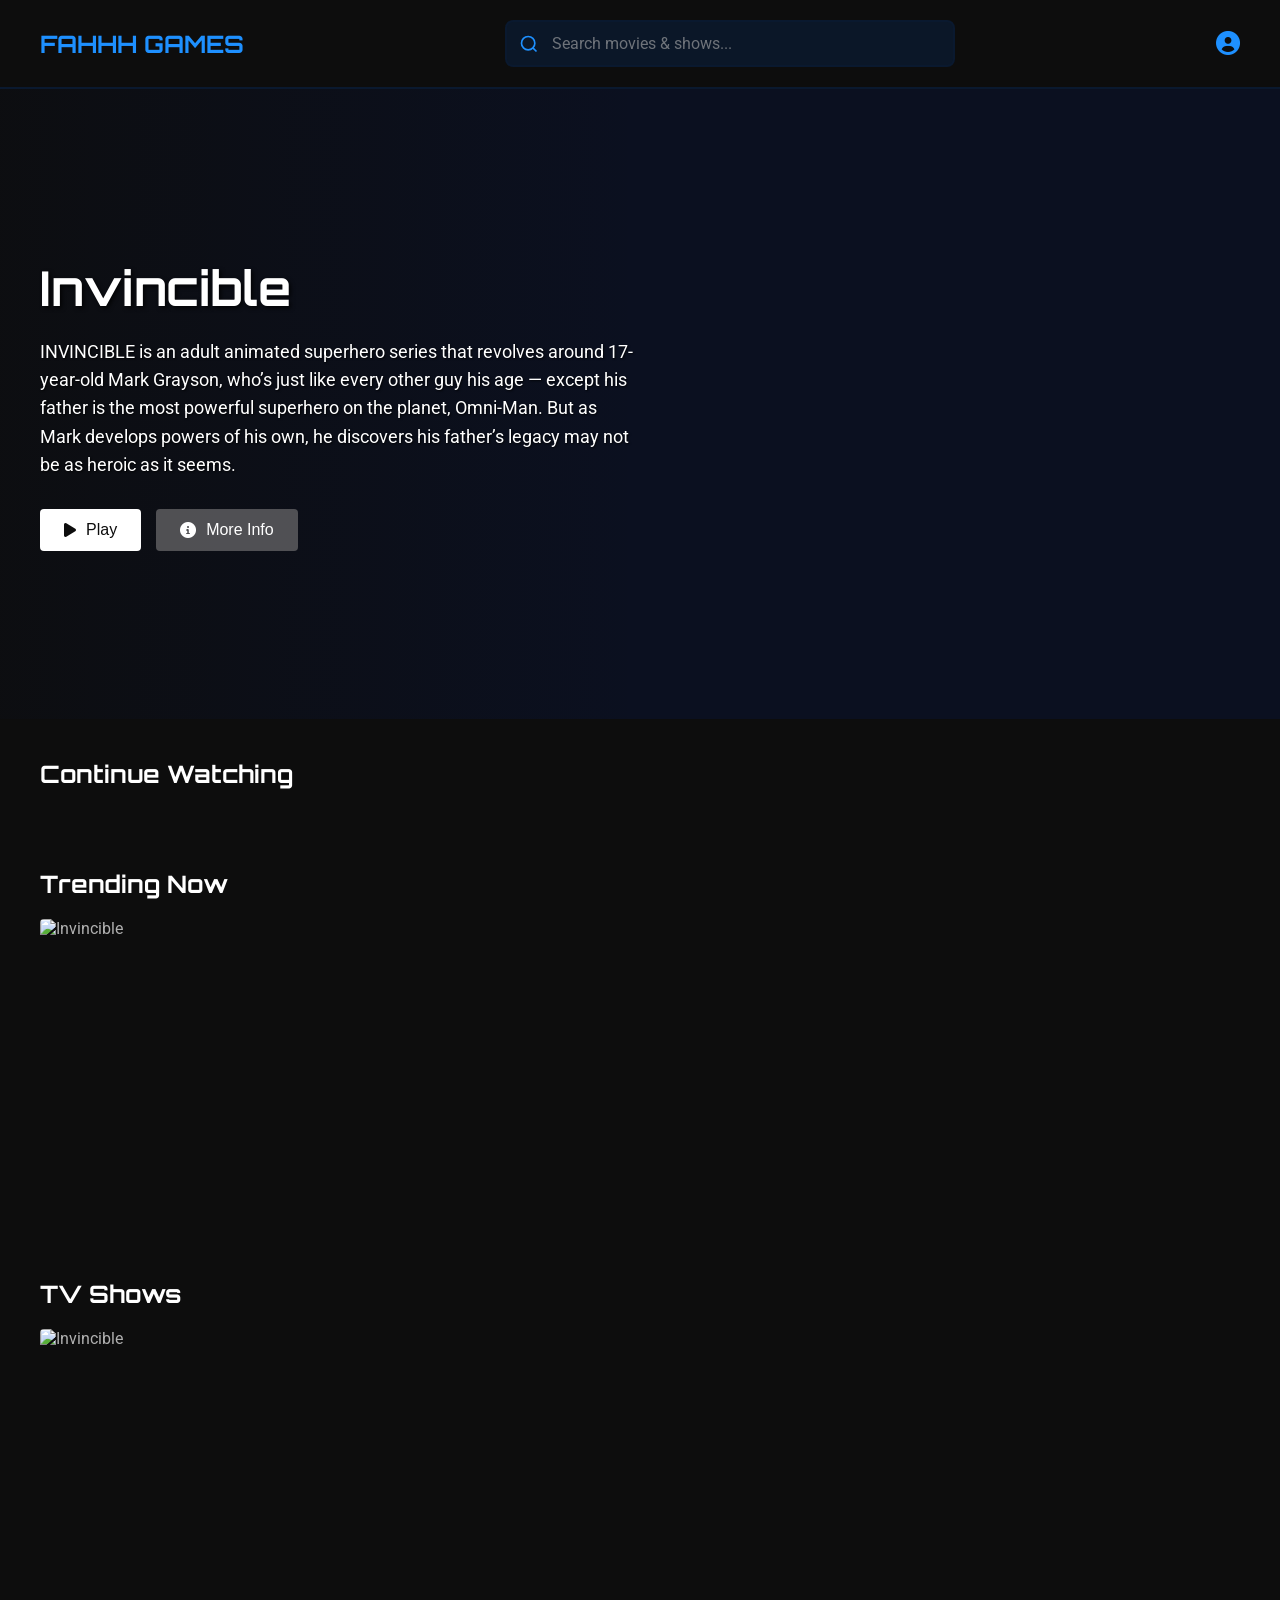
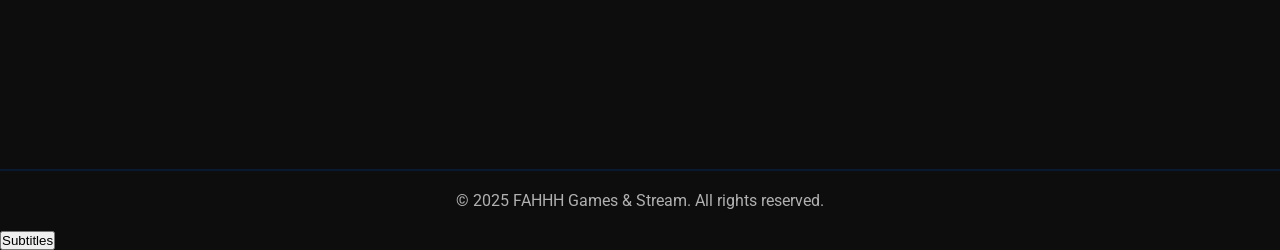
==== stream/index.html @ 6f491cc5 "Add files via upload" ====
<!DOCTYPE html>
<html lang="en">
<head>
    <meta charset="UTF-8">
    <meta name="viewport" content="width=device-width, initial-scale=1.0">
    <title>FAHHH Stream - Movies & TV Shows</title>
    <link rel="stylesheet" href="../style.css">
    <link rel="stylesheet" href="stream.css">
    <link href="https://fonts.googleapis.com/css2?family=Orbitron:wght@400;700&family=Roboto:wght@400;700&display=swap" rel="stylesheet">
    <link href="https://fonts.googleapis.com/css2?family=Inter:wght@400;600;700&family=Montserrat:wght@400;600;700&display=swap" rel="stylesheet">
    <link rel="stylesheet" href="https://cdnjs.cloudflare.com/ajax/libs/font-awesome/6.0.0/css/all.min.css">
</head>
<body>
    <!-- Season/Episode Selector Modal -->
    <div id="season-selector-modal" class="modal-overlay">
        <div class="modal-content">
            <div class="modal-header">
                <h2 id="modal-show-title"></h2>
                <button class="close-modal-btn" id="close-modal">
                    <i class="fas fa-times"></i>
                </button>
            </div>
            <div class="season-list" id="season-list">
                <!-- Seasons will be populated here -->
            </div>
            <div class="episode-list" id="episode-list">
                <!-- Episodes will be populated here -->
            </div>
        </div>
    </div>
    <div id="video-player-overlay" class="video-overlay">
        <div class="video-player-container">
            <div class="video-player-header">
                <button class="close-player-btn" id="close-player">
                    <i class="fas fa-times"></i>
                </button>
                <div class="player-info">
                    <h2 id="player-title"></h2>
                    <span id="player-episode"></span>
                </div>
            </div>
            <div class="video-wrapper">
                <video id="main-video" preload="metadata">
                    <track id="subtitle-track" kind="subtitles" srclang="en" label="English">
                    Your browser does not support the video tag.
                </video>
                <div class="subtitle-overlay hidden" id="subtitle-overlay" aria-hidden="true"></div>
                <div class="video-loading-overlay" id="video-loading-overlay" aria-hidden="true">
                    <div class="video-loading-spinner"></div>
                    <span class="video-loading-label">Loading...</span>
                </div>
            </div>
            <div class="video-controls">
                <div class="progress-container">
                    <div class="progress-bar">
                        <div class="progress-fill" id="progress-fill"></div>
                        <div class="progress-thumb" id="progress-thumb"></div>
                    </div>
                    <div class="progress-preview" id="progress-preview">0:00</div>
                    <div class="progress-time">
                        <span id="current-time">0:00</span>
                        <span id="duration">0:00</span>
                    </div>
                </div>
                <div class="control-buttons">
                    <button id="skip-back-btn" class="control-btn" title="Rewind 10s">
                        <i class="fas fa-backward"></i>
                        <span class="skip-label">10</span>
                    </button>
                    <button id="play-pause-btn" class="control-btn">
                        <i class="fas fa-play"></i>
                    </button>
                    <button id="skip-forward-btn" class="control-btn" title="Forward 10s">
                        <i class="fas fa-forward"></i>
                        <span class="skip-label">10</span>
                    </button>
                    <button id="volume-btn" class="control-btn">
                        <i class="fas fa-volume-up"></i>
                    </button>
                    <div class="volume-slider-container">
                        <input type="range" id="volume-slider" min="0" max="1" step="0.1" value="1">
                    </div>
                    <div class="spacer"></div>
                    <button id="fullscreen-btn" class="control-btn" title="Fullscreen">
                        <i class="fas fa-expand"></i>
                    </button>
                    <button id="episodes-btn" class="control-btn" title="Episodes">
                        <i class="fas fa-list-ul"></i>
                    </button>
                    <button id="subtitles-btn" class="control-btn">
                        <i class="fas fa-closed-captioning"></i>
                    </button>
                </div>
            </div>
        </div>
    </div>

    <!-- Header -->
    <header class="header">
        <div class="logo">
            <a href="../index.html">FAHHH Games</a>
        </div>
        <div class="search-container">
            <div class="search-wrapper">
                <svg class="search-icon" xmlns="http://www.w3.org/2000/svg" viewBox="0 0 24 24" fill="none" stroke="currentColor" stroke-width="2">
                    <circle cx="11" cy="11" r="8"></circle>
                    <path d="m21 21-4.35-4.35"></path>
                </svg>
                <input type="text" id="search-input" class="search-bar" placeholder="Search movies & shows...">
            </div>
        </div>
        <div class="user-profile">
            <i class="fas fa-user-circle"></i>
        </div>
    </header>

    <!-- Hero Section -->
    <section class="hero-section">
        <div class="hero-content">
            <div class="hero-info">
                <h1 class="hero-title">Invincible</h1>
                <p class="hero-description">INVINCIBLE is an adult animated superhero series that revolves around 17-year-old Mark Grayson, who’s just like every other guy his age — except his father is the most powerful superhero on the planet, Omni-Man. But as Mark develops powers of his own, he discovers his father’s legacy may not be as heroic as it seems.</p>
                <div class="hero-buttons">
                    <button class="play-btn" data-show="invincible" data-season="1" data-episode="1">
                        <i class="fas fa-play"></i> Play
                    </button>
                    <button class="info-btn">
                        <i class="fas fa-info-circle"></i> More Info
                    </button>
                </div>
            </div>
        </div>
        <div class="hero-gradient"></div>
    </section>

    <!-- Content Rows -->
    <main class="content-rows">
        <!-- Continue Watching -->
        <section class="content-row">
            <h2 class="row-title">Continue Watching</h2>
            <div class="row-slider">
                <div class="slider-container" id="continue-watching">
                    <!-- Continue watching items will be populated by JavaScript -->
                </div>
            </div>
        </section>

        <!-- Trending Now -->
        <section class="content-row">
            <h2 class="row-title">Trending Now</h2>
            <div class="row-slider">
                <div class="slider-container" id="trending-now">
                    <!-- Trending items will be populated by JavaScript -->
                </div>
            </div>
        </section>

        <!-- TV Shows -->
        <section class="content-row">
            <h2 class="row-title">TV Shows</h2>
            <div class="row-slider">
                <div class="slider-container" id="tv-shows">
                    <div class="content-item" data-show="invincible">
                        <img src="posters/invincible.jpg" alt="Invincible" class="content-poster">
                        <div class="content-overlay">
                            <h3>Invincible</h3>
                            <p>2021 • Superhero • 2 Seasons</p>
                        </div>
                    </div>
                </div>
            </div>
        </section>

    </main>

    <!-- Footer -->
    <footer class="footer">
        <p>&copy; 2025 FAHHH Games & Stream. All rights reserved.</p>
    </footer>

    <!-- Scripts -->
    <script src="stream.js"></script>
</body>
<script src="subtitle-settings.js"></script>
</html>
</html>
---- style.css ----
:root {
  --black: #0D0D0D;
  --light-blue: #1E90FF;
  --white: #FFFFFF;
  --light-gray: #B0B0B0;
  --dark-blue: #0A192F;
}

* {
  margin: 0;
  padding: 0;
  box-sizing: border-box;
}

body {
  font-family: 'Roboto', sans-serif;
  background-color: var(--black);
  color: var(--light-gray);
}

/* Header */
.header {
  display: flex;
  justify-content: space-between;
  align-items: center;
  padding: 20px 40px;
  background-color: var(--black);
  border-bottom: 2px solid var(--dark-blue);
}

.logo a {
  font-family: 'Orbitron', sans-serif;
  font-weight: 700;
  font-size: 1.5rem;
  color: var(--light-blue);
  text-decoration: none;
  text-transform: uppercase;
}

.nav-and-search {
  display: flex;
  align-items: center;
}

.nav-menu {
  margin-right: 20px;
}

.dropdown {
  position: relative;
  display: inline-block;
}

.dropbtn {
  background-color: var(--black);
  color: var(--light-gray);
  padding: 10px 15px;
  font-size: 1rem;
  border: 1px solid var(--dark-blue);
  cursor: pointer;
  border-radius: 5px;
  transition: all 0.3s ease;
}

.dropbtn:hover {
  background-color: var(--light-blue);
  color: var(--black);
  box-shadow: 0 0 10px rgba(30, 144, 255, 0.4);
}

.dropdown-content {
  display: none;
  position: absolute;
  background-color: var(--black);
  min-width: 160px;
  box-shadow: 0px 8px 16px 0px rgba(0,0,0,0.2);
  z-index: 1;
  border: 1px solid var(--dark-blue);
  border-radius: 5px;
}

.dropdown-content a {
  color: var(--light-gray);
  padding: 12px 16px;
  text-decoration: none;
  display: block;
}

.dropdown-content a:hover {
  background-color: var(--dark-blue);
  color: var(--light-blue);
}

.dropdown:hover .dropdown-content {
  display: block;
}

.search-container {
  flex-grow: 1;
  max-width: 450px;
  min-width: 250px;
}

.search-wrapper {
  position: relative;
  display: flex;
  align-items: center;
}

.search-icon {
  position: absolute;
  left: 14px;
  width: 20px;
  height: 20px;
  color: var(--light-blue);
  pointer-events: none;
  transition: all 0.3s ease;
}

.search-bar {
  width: 100%;
  background-color: rgba(10, 25, 47, 0.8);
  border: 2px solid var(--dark-blue);
  padding: 12px 16px 12px 45px;
  color: var(--white);
  border-radius: 8px;
  font-size: 1rem;
  font-family: 'Roboto', sans-serif;
  transition: all 0.3s ease;
}

.search-bar::placeholder {
  color: rgba(176, 176, 176, 0.6);
}

.search-bar:focus {
  outline: none;
  border-color: var(--light-blue);
  background-color: rgba(30, 144, 255, 0.05);
  box-shadow: 0 0 20px rgba(30, 144, 255, 0.3), inset 0 0 20px rgba(30, 144, 255, 0.05);
}

.search-wrapper:has(.search-bar:focus) .search-icon,
.search-wrapper:has(.search-bar:not(:placeholder-shown)) .search-icon {
  color: var(--light-blue);
  filter: drop-shadow(0 0 8px rgba(30, 144, 255, 0.5));
}

.search-btn {
  background-color: var(--light-blue);
  color: var(--black);
  padding: 10px 15px;
  border: none;
  border-radius: 5px;
  cursor: pointer;
  margin-left: 5px;
  transition: all 0.3s ease;
}

.search-btn:hover {
  background-color: var(--white);
  color: var(--black);
  box-shadow: 0 0 10px rgba(30, 144, 255, 0.8);
}

/* Main Content */
.main-content {
  padding: 40px;
}

.main-title {
  font-family: 'Orbitron', sans-serif;
  text-align: center;
  color: var(--light-blue);
  margin-bottom: 40px;
}

.game-grid {
  display: grid;
  grid-template-columns: repeat(auto-fit, minmax(384px, 384px));
  gap: 30px;
}

.game-card {
  background-color: var(--black);
  border: 1px solid var(--dark-blue);
  border-radius: 10px;
  overflow: hidden;
  transition: transform 0.3s ease, box-shadow 0.3s ease;
  position: relative;
}

.game-card:hover {
  transform: translateY(-5px);
  box-shadow: 0 0 20px rgba(30, 144, 255, 0.4);
}

.game-card img {
  width: 100%;
  height: auto;
  display: block;
  aspect-ratio: 5/3; /* Maintain a consistent aspect ratio */
  object-fit: cover; /* Ensure images fill the space without distortion */
}

.card-info {
  padding: 15px;
  text-align: center;
}

.card-info h3 {
  color: var(--light-blue);
  margin-bottom: 0;
}

.card-actions {
  position: absolute;
  top: 50%;
  left: 50%;
  transform: translate(-50%, -50%);
  opacity: 0;
  transition: opacity 0.3s ease;
}

.game-card:hover .card-actions {
  opacity: 1;
}

/* Image button */
.play-img-btn {
  display: block;
  width: 70px;
  height: 70px;
  border-radius: 50%;
  background-color: rgba(0, 0, 0, 0.7);
  border: 2px solid var(--light-blue);
  cursor: pointer;
  position: relative;
  box-shadow: 0 0 10px rgba(30, 144, 255, 0.4);
  transition: all 0.3s ease;
}

.play-img-btn::after {
  content: '';
  position: absolute;
  top: 50%;
  left: 50%;
  transform: translate(-50%, -50%);
  width: 50px;
  height: 50px;
  background-image: url('data:image/svg+xml;utf8,<svg xmlns="http://www.w3.org/2000/svg" viewBox="0 0 24 24"><path fill="%231E90FF" d="M8 5v14l11-7z"/></svg>');
  background-repeat: no-repeat;
  background-position: center;
  background-size: contain;
  transition: transform 0.3s ease;
}

.play-img-btn:hover {
  background-color: var(--light-blue);
  box-shadow: 0 0 20px rgba(30, 144, 255, 0.8);
}

.play-img-btn:hover::after {
  background-image: url('data:image/svg+xml;utf8,<svg xmlns="http://www.w3.org/2000/svg" viewBox="0 0 24 24"><path fill="%230D0D0D" d="M8 5v14l11-7z"/></svg>');
  transform: translate(-50%, -50%) scale(1.1);
}

/* Footer */
.footer {
  text-align: center;
  padding: 20px;
  background-color: var(--black);
  border-top: 2px solid var(--dark-blue);
  margin-top: 40px;
}
---- stream/stream.css ----
# Subtitle settings panel styles
.ss-toggle{
  position: fixed;
  right: 1rem;
  bottom: 4.8rem;
  z-index: 1200;
  background: rgba(0,0,0,0.6);
  color: #fff;
  border: none;
  padding: 0.45rem 0.6rem;
  border-radius: 0.35rem;
  cursor: pointer;
  font-size: 0.9rem;
}
.ss-panel{
  position: fixed;
  right: 1rem;
  bottom: 6.4rem;
  width: 260px;
  max-width: calc(100% - 2rem);
  background: rgba(20,20,20,0.95);
  color: #fff;
  border-radius: 8px;
  padding: 0.6rem;
  box-shadow: 0 8px 24px rgba(0,0,0,0.6);
  font-size: 13px;
  display: none;
  z-index: 1200;
}
.ss-panel.open{ display: block; }
.ss-row{ display:flex; align-items:center; gap:0.5rem; margin-bottom:0.5rem; }
.ss-row label{ min-width:100px; }
.ss-range{ flex:1; }
.ss-value{ width:36px; text-align:right; font-variant-numeric: tabular-nums; }
.ss-reset{ margin-top:0.4rem; width:100%; padding:0.4rem; border-radius:6px; border:none; background:#e74c3c; color:white; cursor:pointer; }
/* Modal Styles */
:root {
  --subtitle-font: 'Montserrat', 'Inter', system-ui, -apple-system, 'Segoe UI', Roboto, Arial, sans-serif;
  /* Subtitle spacing controls */
  --subtitle-line-height: 1.2;
  --subtitle-line-height-full: 1.2;
  --subtitle-padding: 0.2em 0.45em;
  --subtitle-padding-full: 0.2em 0.45em;
  --subtitle-margin-bottom: 0.3em;
  --subtitle-margin-bottom-full: 0.3em;
  --subtitle-size: clamp(32px, 4vw, 44px);
  --subtitle-size-full: clamp(32px, 4vw, 4px);
}

.modal-overlay {
  position: fixed;
  top: 0;
  left: 0;
  width: 100%;
  height: 100%;
  display: none;
  background-color: rgba(0, 0, 0, 0.8);
  z-index: 2000;
  align-items: center;
  justify-content: center;
  backdrop-filter: blur(5px);
}

/* Modal open/close animations */
.modal-overlay.open {
  display: flex;
  animation: modalFadeIn 240ms ease forwards;
}

.modal-overlay.closing {
  display: flex;
  animation: modalFadeOut 200ms ease forwards;
}

@keyframes modalFadeIn {
  from { opacity: 0; transform: translateY(8px); }
  to { opacity: 1; transform: translateY(0); }
}

@keyframes modalFadeOut {
  from { opacity: 1; transform: translateY(0); }
  to { opacity: 0; transform: translateY(8px); }
}

/* Ensure the video element uses the subtitle font as baseline for cues */
#main-video {
  font-family: var(--subtitle-font);
}

.modal-content {
  background-color: var(--black);
  border: 2px solid var(--dark-blue);
  border-radius: 12px;
  width: 90%;
  max-width: 800px;
  max-height: 80vh;
  overflow-y: auto;
  box-shadow: 0 0 50px rgba(30, 144, 255, 0.3);
}

.modal-header {
  display: flex;
  justify-content: space-between;
  align-items: center;
  padding: 20px;
  border-bottom: 1px solid var(--dark-blue);
}

.modal-header h2 {
  color: var(--white);
  margin: 0;
  font-size: 1.5rem;
}

.close-modal-btn {
  background: none;
  border: none;
  color: var(--light-gray);
  font-size: 24px;
  cursor: pointer;
  padding: 5px;
  border-radius: 50%;
  transition: all 0.3s ease;
}

.close-modal-btn:hover {
  background-color: rgba(255, 255, 255, 0.1);
  color: var(--white);
}

.season-list {
  padding: 20px;
  border-bottom: 1px solid var(--dark-blue);
}

.season-list h3 {
  color: var(--light-blue);
  margin-bottom: 15px;
  font-size: 1.2rem;
}

.season-buttons {
  display: flex;
  gap: 10px;
  flex-wrap: wrap;
}

.show-picker-grid {
  display: grid;
  grid-template-columns: repeat(auto-fill, minmax(180px, 1fr));
  gap: 14px;
}

.show-picker-card {
  display: flex;
  flex-direction: column;
  padding: 0;
  font: inherit;
  appearance: none;
  border: 1px solid rgba(255, 255, 255, 0.08);
  border-radius: 12px;
  overflow: hidden;
  background: rgba(10, 25, 47, 0.9);
  color: var(--white);
  cursor: pointer;
  text-align: left;
  transition: transform 0.2s ease, border-color 0.2s ease, box-shadow 0.2s ease;
}

.show-picker-card:hover {
  transform: translateY(-3px);
  border-color: rgba(30, 144, 255, 0.65);
  box-shadow: 0 10px 22px rgba(0, 0, 0, 0.35);
}

.show-picker-poster {
  width: 100%;
  aspect-ratio: 2 / 3;
  object-fit: cover;
  display: block;
}

.show-picker-meta {
  padding: 12px;
}

.show-picker-meta h3 {
  margin: 0 0 6px;
  font-size: 1rem;
  color: var(--white);
}

.show-picker-meta p {
  margin: 0;
  color: var(--light-gray);
  font-size: 0.85rem;
}

.season-btn {
  background-color: var(--dark-blue);
  color: var(--light-gray);
  border: 1px solid var(--dark-blue);
  padding: 10px 15px;
  border-radius: 6px;
  cursor: pointer;
  transition: all 0.3s ease;
  font-size: 1rem;
}

.season-btn:hover,
.season-btn.active {
  background-color: var(--light-blue);
  color: var(--black);
  border-color: var(--light-blue);
}

.episode-list {
  padding: 20px;
}

.episode-list h3 {
  color: var(--light-blue);
  margin-bottom: 15px;
  font-size: 1.2rem;
}

.episode-grid {
  display: grid;
  grid-template-columns: repeat(auto-fill, minmax(300px, 1fr));
  gap: 15px;
}

.episode-item {
  background-color: var(--dark-blue);
  border: 1px solid var(--dark-blue);
  border-radius: 8px;
  padding: 15px;
  cursor: pointer;
  transition: all 0.3s ease;
  display: flex;
  align-items: center;
  gap: 15px;
}

.episode-item:hover {
  background-color: rgba(30, 144, 255, 0.1);
  border-color: var(--light-blue);
  transform: translateY(-2px);
  box-shadow: 0 5px 15px rgba(30, 144, 255, 0.2);
}

/* Episode card visual to resemble the attached screenshot */
.episode-item { background: transparent; border: none; padding: 0; }
.episode-card {
  position: relative;
  width: 100%;
  height: 150px;
  border-radius: 14px;
  overflow: hidden;
  background-size: cover;
  background-position: center;
  box-shadow: 0 6px 30px rgba(0,0,0,0.6);
  border: 3px solid rgba(255,255,255,0.12);
  transition: transform 0.22s ease, box-shadow 0.22s ease, border-color 0.22s ease;
  display: flex;
  align-items: flex-end;
}
.episode-thumb {
  position: absolute;
  inset: 0;
  width: 100%;
  height: 100%;
  object-fit: cover;
  display: block;
}
.episode-item:hover .episode-card { transform: translateY(-6px); border-color: rgba(255,255,255,0.18); }
.episode-card-inner{
  position: absolute;
  left: 0;
  right: 0;
  bottom: 0;
  z-index: 1;
  width:100%;
  padding: 14px;
  background: linear-gradient(180deg, rgba(0,0,0,0) 40%, rgba(0,0,0,0.6) 100%);
  color: #fff;
}
.watch-badge{
  position: absolute;
  left: 14px;
  top: 14px;
  z-index: 2;
  display: none; /* hidden by default; shown only on .watching */
  background: #e53935;
  color: white;
  font-weight: 700;
  font-size: 11px;
  padding: 4px 8px;
  border-radius: 6px;
  box-shadow: 0 4px 10px rgba(0,0,0,0.45);
  letter-spacing: 0.6px;
}
.ep-title-row{ display:flex; align-items:center; gap:10px; }
.ep-order{ font-weight: 700; color: rgba(255,255,255,0.95); font-size: 14px; background: rgba(0,0,0,0.35); padding: 2px 6px; border-radius: 6px; }
.ep-title{ font-size: 18px; font-weight: 800; text-transform: uppercase; }
.ep-sub{ font-size: 13px; color: rgba(255,255,255,0.85); margin-top:6px; }

/* Make cards larger and more dramatic for featured/active state if needed */
.episode-item.active .episode-card, .episode-item.watching .episode-card{
  height: 180px;
  border: 4px solid rgba(255,255,255,0.18);
  box-shadow: 0 14px 38px rgba(0,0,0,0.7);
}

/* Show badge for watching item */
.episode-item.watching .watch-badge { display: block; }

.episode-number {
  background-color: var(--light-blue);
  color: var(--black);
  width: 40px;
  height: 40px;
  border-radius: 50%;
  display: flex;
  align-items: center;
  justify-content: center;
  font-weight: bold;
  font-size: 1.1rem;
  flex-shrink: 0;
}

.episode-info h4 {
  color: var(--white);
  margin: 0 0 5px 0;
  font-size: 1rem;
}

.episode-info p {
  color: var(--light-gray);
  margin: 0;
  font-size: 0.9rem;
}

/* Video Player Overlay */

/* Video Player Overlay */
.video-overlay {
  position: fixed;
  inset: 0;
  width: 100%;
  height: 100%;
  background-color: rgba(0, 0, 0, 0.95);
  z-index: 1000;
  display: none;
  align-items: stretch;
  justify-content: stretch;
}

.video-player-container {
  position: relative;
  width: 100%;
  height: 100%;
  max-width: none;
  background-color: var(--black);
  border-radius: 0;
  overflow: hidden;
  box-shadow: none;
  display: flex;
  flex-direction: column;
}

.video-player-header,
.video-controls {
  opacity: 0;
  visibility: hidden;
  pointer-events: none;
  transition: opacity 0.25s ease, transform 0.25s ease, visibility 0.25s ease;
}

.video-player-header {
  position: absolute;
  left: 0;
  right: 0;
  top: 0;
  display: flex;
  justify-content: space-between;
  align-items: center;
  padding: 20px;
  background: linear-gradient(180deg, rgba(0,0,0,0.85) 0%, transparent 100%);
  transform: translateY(-10px);
  z-index: 2;
}

.video-player-container.show-overlays .video-player-header,
.video-player-container.show-overlays .video-controls {
  opacity: 1;
  visibility: visible;
  pointer-events: auto;
  transform: translateY(0);
}

.close-player-btn {
  background: none;
  border: none;
  color: var(--white);
  font-size: 24px;
  cursor: pointer;
  padding: 10px;
  border-radius: 50%;
  transition: background-color 0.3s ease;
}

.close-player-btn:hover {
  background-color: rgba(255, 255, 255, 0.1);
}

.player-info h2 {
  color: var(--white);
  margin: 0;
  font-size: 1.5rem;
}

.player-info span {
  color: var(--light-gray);
  font-size: 0.9rem;
}

.video-wrapper {
  position: relative;
  width: 100%;
  flex: 1;
  min-height: 0;
  background-color: var(--black);
  overflow: hidden;
}

.video-loading-overlay {
  position: absolute;
  inset: 0;
  display: flex;
  align-items: center;
  justify-content: center;
  flex-direction: column;
  gap: 12px;
  background: rgba(0, 0, 0, 0.35);
  opacity: 0;
  visibility: hidden;
  transition: opacity 0.18s ease, visibility 0.18s ease;
  pointer-events: none;
  z-index: 5;
}

.video-loading-overlay.visible {
  opacity: 1;
  visibility: visible;
}

.subtitle-overlay {
  position: absolute;
  inset: 0;
  display: flex;
  align-items: flex-end;
  justify-content: center;
  padding: 0 7% 8%;
  pointer-events: none;
  z-index: 6;
}

.subtitle-overlay.hidden {
  display: none;
}

.subtitle-overlay-text {
  max-width: 100%;
  color: #fff;
  font-family: var(--subtitle-font);
  font-weight: 600;
  text-align: center;
  letter-spacing: 0.04em;
  text-shadow: 0 0.08em 0.18em rgba(0, 0, 0, 0.95);
  -webkit-text-stroke: 0.02em rgba(0, 0, 0, 0.55);
  background: rgba(0, 0, 0, 0.28);
  border-radius: 0.45em;
  padding: 0.24em 0.55em;
  line-height: 1.25;
  font-size: clamp(18px, 1.8vw, 30px);
  white-space: pre-line;
  box-decoration-break: clone;
  -webkit-box-decoration-break: clone;
}

.video-player-container:fullscreen .subtitle-overlay,
.video-player-container:-webkit-full-screen .subtitle-overlay,
.video-player-container:-moz-full-screen .subtitle-overlay,
.video-player-container:-ms-fullscreen .subtitle-overlay {
  padding-bottom: 9%;
}

.video-player-container:fullscreen .subtitle-overlay-text,
.video-player-container:-webkit-full-screen .subtitle-overlay-text,
.video-player-container:-moz-full-screen .subtitle-overlay-text,
.video-player-container:-ms-fullscreen .subtitle-overlay-text {
  font-size: clamp(24px, 2.4vw, 42px);
  padding: 0.28em 0.65em;
}

.video-loading-spinner {
  width: 54px;
  height: 54px;
  border-radius: 50%;
  border: 4px solid rgba(255, 255, 255, 0.18);
  border-top-color: var(--light-blue);
  animation: loadingSpin 0.85s linear infinite;
}

.video-loading-label {
  color: var(--white);
  font-size: 0.95rem;
  letter-spacing: 0.04em;
  text-transform: uppercase;
  text-shadow: 0 2px 10px rgba(0, 0, 0, 0.7);
}

@keyframes loadingSpin {
  from { transform: rotate(0deg); }
  to { transform: rotate(360deg); }
}

/* .status-overlay and related styles removed */

.video-player-container.show-overlays .status-overlay {
  opacity: 1;
  visibility: visible;
  transform: translateY(0);
}

#main-video {
  position: absolute;
  inset: 0;
  width: 100%;
  height: 100%;
  display: block;
  outline: none;
  border: none;
  background-color: var(--black);
  cursor: pointer;
  object-fit: contain;
}

.video-player-container:fullscreen #main-video,
.video-player-container:-webkit-full-screen #main-video,
.video-player-container:-moz-full-screen #main-video,
.video-player-container:-ms-fullscreen #main-video {
  object-fit: cover;
  background-color: #000;
}

#main-video::-webkit-media-controls-panel,
#main-video::-webkit-media-controls,
#main-video::-webkit-media-controls-panel-container,
#main-video::-webkit-media-controls-start-playback-button,
#main-video::-webkit-media-controls-current-time-display,
#main-video::-webkit-media-controls-time-remaining-display,
#main-video::-webkit-media-controls-timeline,
#main-video::-webkit-media-controls-volume-slider,
#main-video::-webkit-media-controls-mute-button,
#main-video::-webkit-media-controls-fullscreen-button,
#main-video::-webkit-media-controls-play-button,
#main-video::-webkit-media-controls-pause-button,
#main-video::-webkit-media-controls-seek-back-button,
#main-video::-webkit-media-controls-seek-forward-button {
  display: none !important;
  -webkit-appearance: none !important;
  appearance: none !important;
  opacity: 0 !important;
  visibility: hidden !important;
}

#main-video::-moz-media-controls,
#main-video::-moz-media-controls-panel {
  display: none !important;
  -moz-appearance: none !important;
  opacity: 0 !important;
  visibility: hidden !important;
}

#main-video::-ms-media-controls {
  display: none !important;
  opacity: 0 !important;
  visibility: hidden !important;
}

#main-video:focus {
  outline: none;
}

/* Ensure controls and header show when container is fullscreen and show-overlays is present */
.video-player-container:fullscreen.show-overlays .video-player-header,
.video-player-container:fullscreen.show-overlays .video-controls,
.video-player-container:-webkit-full-screen.show-overlays .video-player-header,
.video-player-container:-webkit-full-screen.show-overlays .video-controls,
.video-player-container:-moz-full-screen.show-overlays .video-player-header,
.video-player-container:-moz-full-screen.show-overlays .video-controls,
.video-player-container:-ms-fullscreen.show-overlays .video-player-header,
.video-player-container:-ms-fullscreen.show-overlays .video-controls {
  opacity: 1;
  visibility: visible;
  pointer-events: auto;
  transform: translateY(0);
}

.video-controls {
  background: linear-gradient(0deg, rgba(0,0,0,0.9) 0%, transparent 100%);
  padding: 20px;
  position: absolute;
  bottom: 0;
  left: 0;
  right: 0;
  transform: translateY(10px);
}

.progress-container {
  margin-bottom: 15px;
  position: relative;
}

.progress-bar {
  width: 100%;
  height: 14px;
  background: transparent;
  cursor: pointer;
  position: relative;
  display: flex;
  align-items: center;
}

.progress-fill {
  height: 100%;
  background-color: var(--light-blue);
  border-radius: 2px;
  width: 0%;
  transition: width 0.1s ease;
  position: absolute;
  left: 0;
  top: 50%;
  transform: translateY(-50%);
  height: 4px;
  pointer-events: none;
}

.progress-bar::before {
  content: '';
  position: absolute;
  left: 0;
  right: 0;
  top: 50%;
  transform: translateY(-50%);
  height: 4px;
  border-radius: 999px;
  background-color: rgba(255, 255, 255, 0.24);
}

.progress-thumb {
  position: absolute;
  top: 50%;
  left: 0%;
  width: 14px;
  height: 14px;
  border-radius: 50%;
  background: var(--light-blue);
  border: 2px solid rgba(0, 0, 0, 0.75);
  box-shadow: 0 0 0 4px rgba(30, 144, 255, 0.2);
  transform: translate(-50%, -50%) scale(0.95);
  opacity: 0.95;
  transition: transform 0.08s ease, box-shadow 0.08s ease;
  pointer-events: none;
}

.progress-container.dragging .progress-thumb {
  transform: translate(-50%, -50%) scale(1.15);
  box-shadow: 0 0 0 6px rgba(30, 144, 255, 0.28);
}

.progress-preview {
  position: absolute;
  top: -34px;
  left: 0;
  transform: translateX(-50%);
  background: rgba(0, 0, 0, 0.9);
  color: var(--white);
  border: 1px solid rgba(255, 255, 255, 0.16);
  border-radius: 8px;
  padding: 4px 8px;
  font-size: 0.8rem;
  font-variant-numeric: tabular-nums;
  white-space: nowrap;
  opacity: 0;
  visibility: hidden;
  pointer-events: none;
  transition: opacity 0.15s ease, visibility 0.15s ease;
  z-index: 5;
}

.progress-container.dragging .progress-preview {
  opacity: 1;
  visibility: visible;
}

.progress-time {
  display: flex;
  justify-content: space-between;
  color: var(--light-gray);
  font-size: 0.9rem;
  margin-top: 5px;
}

.control-buttons {
  display: flex;
  align-items: center;
  gap: 15px;
}

.control-btn {
  background: none;
  border: none;
  color: var(--white);
  font-size: 18px;
  cursor: pointer;
  padding: 8px;
  border-radius: 50%;
  transition: background-color 0.3s ease;
}

.control-btn:hover {
  background-color: rgba(255, 255, 255, 0.1);
}

/* Small label on skip buttons showing seconds */
.control-btn { display: inline-flex; align-items: center; gap: 6px; }
.skip-label {
  font-size: 0.75rem;
  background: rgba(0,0,0,0);
  padding: 0.06rem 0.28rem;
  border-radius: 3px;
  color: #fff;
}

.volume-slider-container {
  display: flex;
  align-items: center;
  width: 100px;
}

#volume-slider {
  width: 100%;
  -webkit-appearance: none;
  appearance: none;
  background: rgba(255, 255, 255, 0.3);
  height: 4px;
  border-radius: 2px;
  outline: none;
}

#volume-slider::-webkit-slider-thumb {
  -webkit-appearance: none;
  width: 12px;
  height: 12px;
  background: var(--light-blue);
  border-radius: 50%;
  cursor: pointer;
}

.spacer {
  flex-grow: 1;
}

/* Header Updates */
.nav-menu {
  display: flex;
  gap: 30px;
}

.nav-link {
  color: var(--light-gray);
  text-decoration: none;
  font-weight: 500;
  transition: color 0.3s ease;
  position: relative;
}

.nav-link:hover,
.nav-link.active {
  color: var(--light-blue);
}

.nav-link.active::after {
  content: '';
  position: absolute;
  bottom: -5px;
  left: 0;
  width: 100%;
  height: 2px;
  background-color: var(--light-blue);
}

.user-profile {
  font-size: 24px;
  color: var(--light-blue);
  cursor: pointer;
}

/* Hero Section */
.hero-section {
  position: relative;
  height: 70vh;
  background-color: #0b1020;
  background-size: cover;
  background-position: center;
  display: flex;
  align-items: center;
  padding: 0 40px;
}

.hero-content {
  max-width: 600px;
  z-index: 2;
}

.hero-title {
  font-family: 'Orbitron', sans-serif;
  font-size: 3rem;
  color: var(--white);
  margin-bottom: 20px;
  text-shadow: 2px 2px 4px rgba(0, 0, 0, 0.8);
}

.hero-description {
  font-size: 1.1rem;
  color: var(--white);
  line-height: 1.6;
  margin-bottom: 30px;
  text-shadow: 1px 1px 2px rgba(0, 0, 0, 0.8);
}

.hero-buttons {
  display: flex;
  gap: 15px;
}

.play-btn,
.info-btn {
  display: flex;
  align-items: center;
  gap: 10px;
  padding: 12px 24px;
  border-radius: 4px;
  font-size: 1rem;
  font-weight: 500;
  cursor: pointer;
  transition: all 0.3s ease;
  border: none;
}

.play-btn {
  background-color: var(--white);
  color: var(--black);
}

.play-btn:hover {
  background-color: rgba(255, 255, 255, 0.8);
  transform: scale(1.05);
}

.info-btn {
  background-color: rgba(109, 109, 110, 0.7);
  color: var(--white);
}

.info-btn:hover {
  background-color: rgba(109, 109, 110, 0.9);
}

.hero-gradient {
  position: absolute;
  top: 0;
  left: 0;
  right: 0;
  bottom: 0;
  background: linear-gradient(90deg, rgba(13, 13, 13, 0.8) 0%, transparent 50%);
  z-index: 1;
}

/* Content Rows */
.content-rows {
  padding: 40px;
  background-color: var(--black);
}

.content-row {
  margin-bottom: 50px;
}

.row-title {
  font-family: 'Orbitron', sans-serif;
  font-size: 1.5rem;
  color: var(--white);
  margin-bottom: 20px;
}

.row-slider {
  position: relative;
}

.slider-container {
  display: flex;
  gap: 10px;
  overflow-x: auto;
  scroll-behavior: smooth;
  padding-bottom: 10px;
}

.slider-container::-webkit-scrollbar {
  height: 6px;
}

.slider-container::-webkit-scrollbar-track {
  background: rgba(255, 255, 255, 0.1);
  border-radius: 3px;
}

.slider-container::-webkit-scrollbar-thumb {
  background: var(--light-blue);
  border-radius: 3px;
}

.slider-container::-webkit-scrollbar-thumb:hover {
  background: rgba(30, 144, 255, 0.8);
}

.content-item {
  flex: 0 0 auto;
  width: 200px;
  height: 300px;
  position: relative;
  cursor: pointer;
  border-radius: 4px;
  overflow: hidden;
  transition: transform 0.3s ease, box-shadow 0.3s ease;
}

.content-item:hover {
  transform: scale(1.05);
  box-shadow: 0 0 20px rgba(30, 144, 255, 0.4);
}

.content-poster {
  width: 100%;
  height: 100%;
  object-fit: cover;
  display: block;
}

.content-overlay {
  position: absolute;
  bottom: 0;
  left: 0;
  right: 0;
  background: linear-gradient(transparent, rgba(0, 0, 0, 0.8));
  padding: 20px 15px 15px;
  opacity: 0;
  transition: opacity 0.3s ease;
}

.content-item:hover .content-overlay {
  opacity: 1;
}

.content-overlay h3 {
  color: var(--white);
  margin: 0 0 5px 0;
  font-size: 1rem;
}

.content-overlay p {
  color: var(--light-gray);
  margin: 0;
  font-size: 0.8rem;
}

/* Responsive Design */
@media (max-width: 768px) {
  .hero-section {
    height: 50vh;
    padding: 0 20px;
  }

  .hero-title {
    font-size: 2rem;
  }

  .hero-description {
    font-size: 1rem;
  }

  .content-rows {
    padding: 20px;
  }

  .content-item {
    width: 150px;
    height: 225px;
  }

  .video-player-container {
    width: 95%;
  }
}
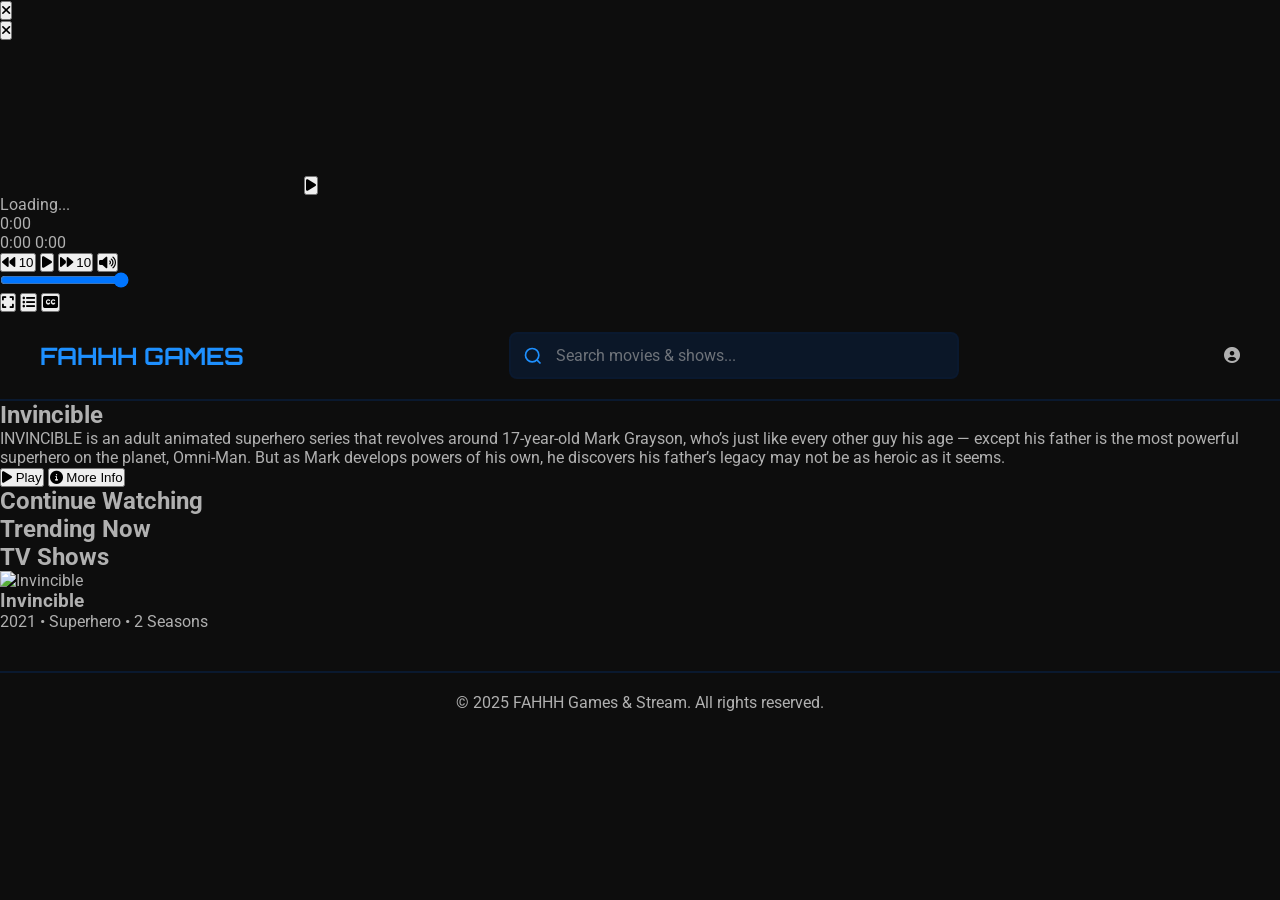
==== commit f515e37d: "Add files via upload" ====
--- a/stream/index.html
+++ b/stream/index.html
@@ -40,10 +40,13 @@
                 </div>
             </div>
             <div class="video-wrapper">
-                <video id="main-video" preload="metadata">
+                <video id="main-video" preload="metadata" playsinline webkit-playsinline>
                     <track id="subtitle-track" kind="subtitles" srclang="en" label="English">
                     Your browser does not support the video tag.
                 </video>
+                <button class="video-center-toggle" id="video-center-toggle" type="button" aria-label="Play or pause video">
+                    <i class="fas fa-play"></i>
+                </button>
                 <div class="subtitle-overlay hidden" id="subtitle-overlay" aria-hidden="true"></div>
                 <div class="video-loading-overlay" id="video-loading-overlay" aria-hidden="true">
                     <div class="video-loading-spinner"></div>
